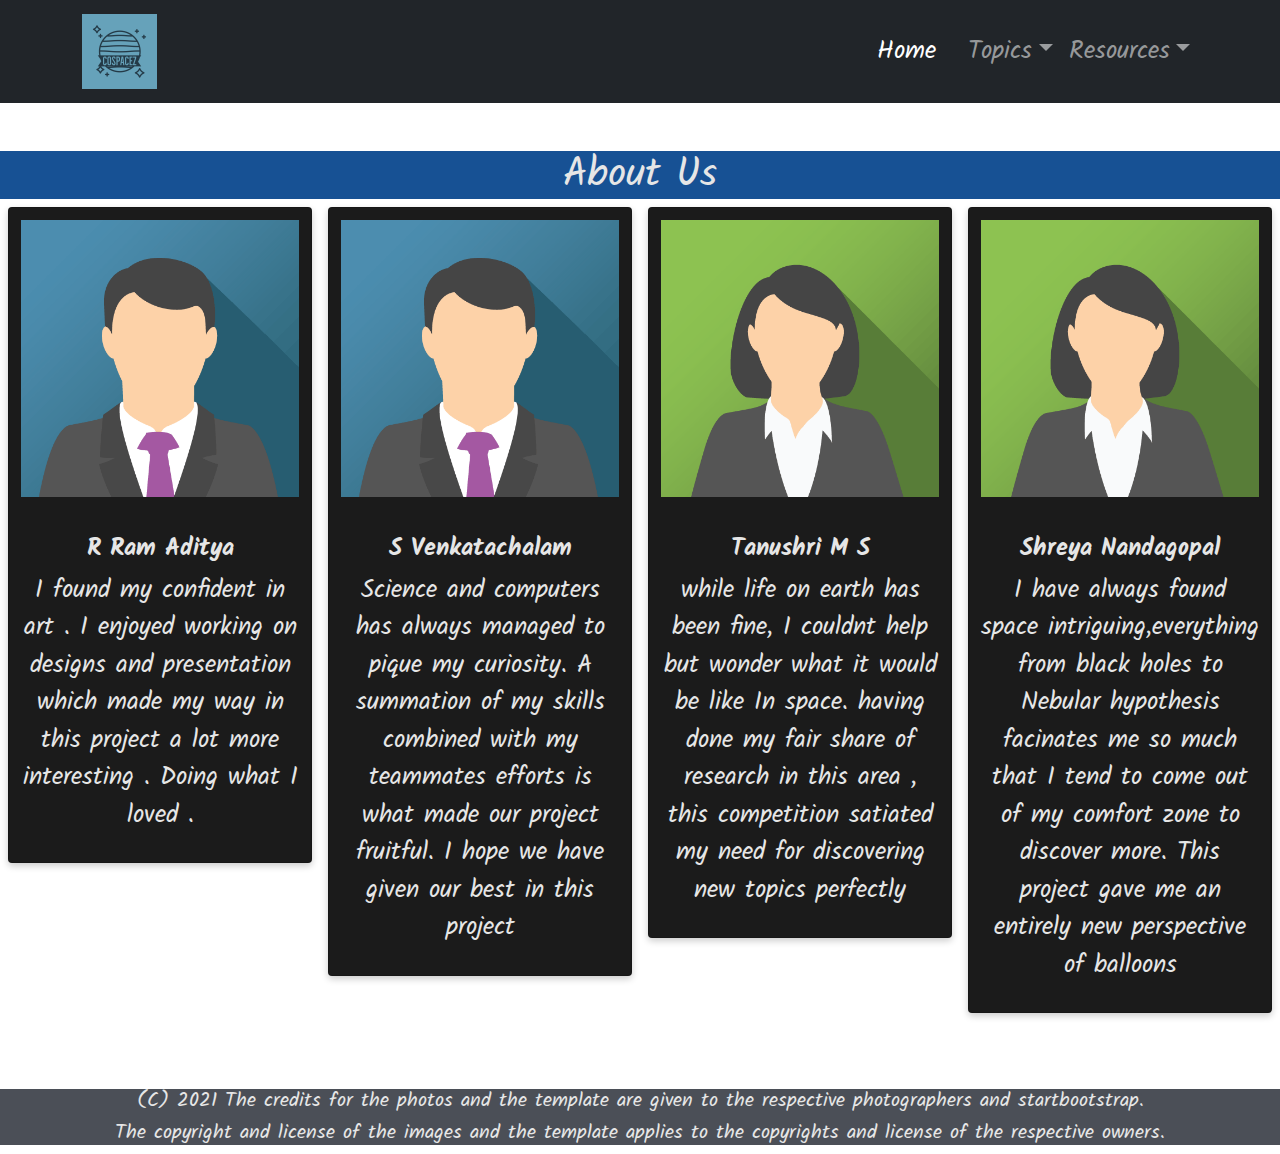
==== AbtUs.html @ 93980562 "Add files via upload" ====
<!DOCTYPE html>
<html>
    <head>
      <link rel="preconnect" href="https://fonts.googleapis.com">
      <link rel="preconnect" href="https://fonts.gstatic.com" crossorigin>
      <link href="https://fonts.googleapis.com/css2?family=Kalam&display=swap" rel="stylesheet">
        <meta charset="utf-8" />
        <meta name="viewport" content="width=device-width, initial-scale=1.0">
        <meta name="description" content="" />
        <meta name="author" content="" />
        <title>About Us</title>
        <!-- Favicon-->
        <link rel="icon" type="image/x-icon" href="assets\cospaceZ-logos.jpeg" />
        <!-- Core theme CSS (includes Bootstrap)-->
        <link href="css/styles.css" rel="stylesheet" />
    </head>
    <body>
        <!--Body goes here-->
            <!-- Responsive navbar-->
            <nav class="navbar navbar-expand-lg navbar-dark bg-dark">
                <div class="container">
                    <a class="navbar-brand" href="#">
                        <img src="assets\cospaceZ-logos.jpeg" alt="logo" style="width: 75px">
                    </a>
                    <button class="navbar-toggler" type="button" data-bs-toggle="collapse" data-bs-target="#navbarSupportedContent" aria-controls="navbarSupportedContent" aria-expanded="false" aria-label="Toggle navigation"><span class="navbar-toggler-icon"></span></button>
                    <div class="collapse navbar-collapse" id="navbarSupportedContent">
                        <ul class="navbar-nav ms-auto mb-2 mb-lg-0">
                            <li class="nav-item"><a class="nav-link active" aria-current="page" href="index.html">Home</a></li>
                            <li class="nav-item"><a class="nav-link" href="#"></a></li>
                            <li class="nav-item dropdown">
                                <a class="nav-link dropdown-toggle" id="navbarDropdown" href="#" role="button" data-bs-toggle="dropdown" aria-expanded="false">Topics</a>
                                <ul class="dropdown-menu dropdown-menu-end" aria-labelledby="navbarDropdown">
                                    <li><a class="dropdown-item" href="p.htm">Planning</a></li>
                                    <li><a class="dropdown-item" href="prep.htm">Preparation</a></li>
                                    <li><a class="dropdown-item" href="Icebreakers.htm">Ice breakers</a></li>
                                    <li><a class="dropdown-item" href="l.htm">Launch and Track</a></li>
                                    <li><a class="dropdown-item" href="rec.htm">Recovery</a></li>
                                </ul>
                            </li>
                            <li class="nav-item dropdown">
                                <a class="nav-link dropdown-toggle" id="navbarDropdown" href="#" role="button" data-bs-toggle="dropdown" aria-expanded="false">Resources</a>
                                <ul class="dropdown-menu dropdown-menu-end" aria-labelledby="navbarDropdown">
                                    <li><a class="dropdown-item" href="https://www.jpl.nasa.gov/edu/learn/project/make-a-planetary-exploration-balloon/">NASA HAB</a></li>
                                    <li><a class="dropdown-item" href="https://www.instructables.com/Make-a-High-Altitude-Balloon-Tracker-Arduino/">DIY HABs</a></li>
                                    <li><hr class="dropdown-divider" /></li>
                                    <li><a class="dropdown-item" href="https://github.com/mstvenki05/COSPACEZ">GitHub Repo</a></li>
                                </ul>
                            </li>
                        </ul>
                    </div>
                </div>
            </nav>
            <!-- Page content-->
            <div class="row">
                  <div class="text-center mt-5">
                    <h1 style="background: rgb(23, 81, 148);">About Us</h1>
                    <div class="column">
                        <div class="card" style="background-color: rgb(27, 27, 27);">
                        <img src="assets\img_avatar.png" alt="Avatar" >
                        <br>
                          <h4><b>R Ram Aditya</b></h4> 
                          <p>I found my confident in art . I enjoyed working on designs and presentation which made my way in this project a lot more interesting . Doing what I loved .</p> 
                        </div>
                      </div>
                    
                      <div class="column">
                          <div class="card" style="background-color: rgb(27, 27, 27);">
                        <img src="assets\img_avatar.png" alt="Avatar" >
                        <br>
                          <h4><b>S Venkatachalam</b></h4> 
                          <p>Science and computers has always managed to pique my curiosity. A summation of my skills combined with my teammates efforts is what made our project fruitful. I hope we have given our best in this project</p> 
                        </div>
                      </div>
                                   
                      <div class="column">
                          <div class="card" style="background-color: rgb(27, 27, 27);">
                        <img src="assets\img_avatar2.png" alt="Avatar" >
                        <br>
                          <h4><b>Tanushri M S</b></h4> 
                          <p>while life on earth has been fine, I couldnt help but wonder what it would be like In space. having done my fair share of research in this area , this competition satiated my need for discovering new topics perfectly </p> 
                        </div>
                        </div>
                                         
                      <div class="column">
                          <div class="card" style="background-color: rgb(27, 27, 27);">
                        <img src="assets\img_avatar2.png" alt="Avatar" >
                        <br>
                          <h4><b>Shreya Nandagopal</b></h4> 
                          <p> I have always found space intriguing,everything from black holes to Nebular hypothesis facinates me so much that I tend to come out of my comfort zone to discover more. This project gave me an entirely new perspective of balloons</p> 
                        </div>
                      </div>
            </div>
                      
                
            <div class="container">
              <br>
              <br>
                <div class="text-center" style="background-color: rgb(75, 79, 87);">
                            <h5>(C) 2021 The credits for the photos and the template are given to the respective photographers and startbootstrap.</h5>
                             <h5>The copyright and license of the images and the template applies to the copyrights and license of the respective owners.</h5>
                </div>
                </div>
             
                    
            
            <!-- Bootstrap core JS-->
            <script src="https://cdn.jsdelivr.net/npm/bootstrap@5.1.0/dist/js/bootstrap.bundle.min.js"></script>
            <!-- Core theme JS-->
            <script src="js/scripts.js"></script>
        </div>
        </body>
    </html>
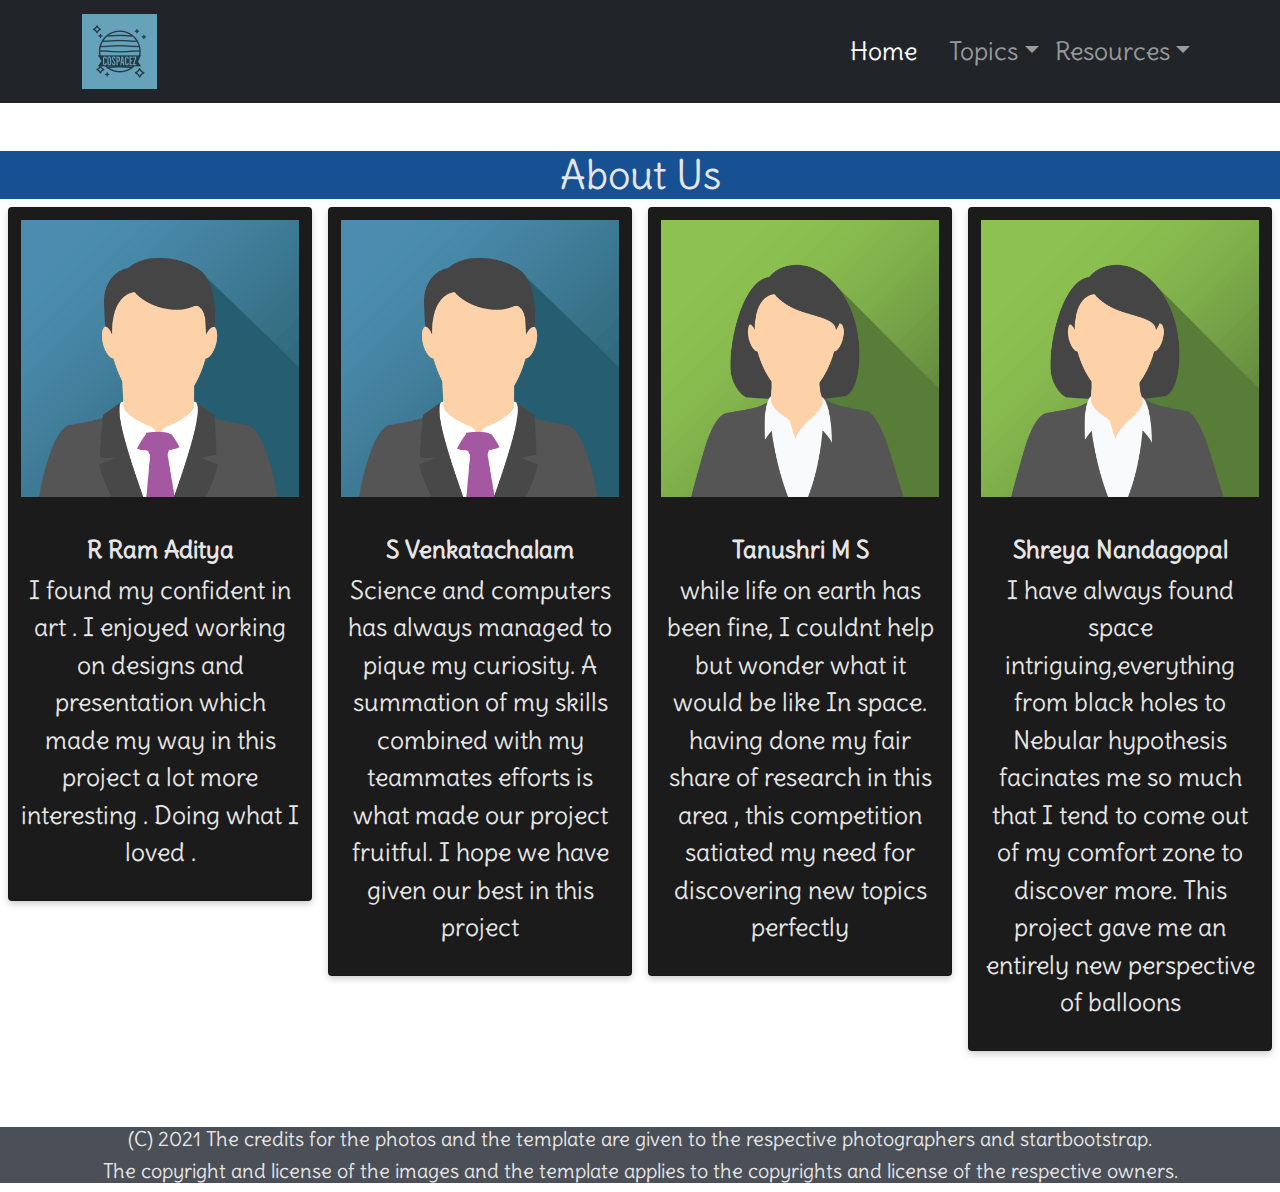
==== commit 7ecf129b: "Add files via upload" ====
--- a/AbtUs.html
+++ b/AbtUs.html
@@ -3,7 +3,7 @@
     <head>
       <link rel="preconnect" href="https://fonts.googleapis.com">
       <link rel="preconnect" href="https://fonts.gstatic.com" crossorigin>
-      <link href="https://fonts.googleapis.com/css2?family=Kalam&display=swap" rel="stylesheet">
+      <link href="https://fonts.googleapis.com/css2?family=Delius&display=swap" rel="stylesheet">
         <meta charset="utf-8" />
         <meta name="viewport" content="width=device-width, initial-scale=1.0">
         <meta name="description" content="" />
@@ -19,7 +19,7 @@
             <!-- Responsive navbar-->
             <nav class="navbar navbar-expand-lg navbar-dark bg-dark">
                 <div class="container">
-                    <a class="navbar-brand" href="#">
+                    <a class="navbar-brand" href="index.html">
                         <img src="assets\cospaceZ-logos.jpeg" alt="logo" style="width: 75px">
                     </a>
                     <button class="navbar-toggler" type="button" data-bs-toggle="collapse" data-bs-target="#navbarSupportedContent" aria-controls="navbarSupportedContent" aria-expanded="false" aria-label="Toggle navigation"><span class="navbar-toggler-icon"></span></button>
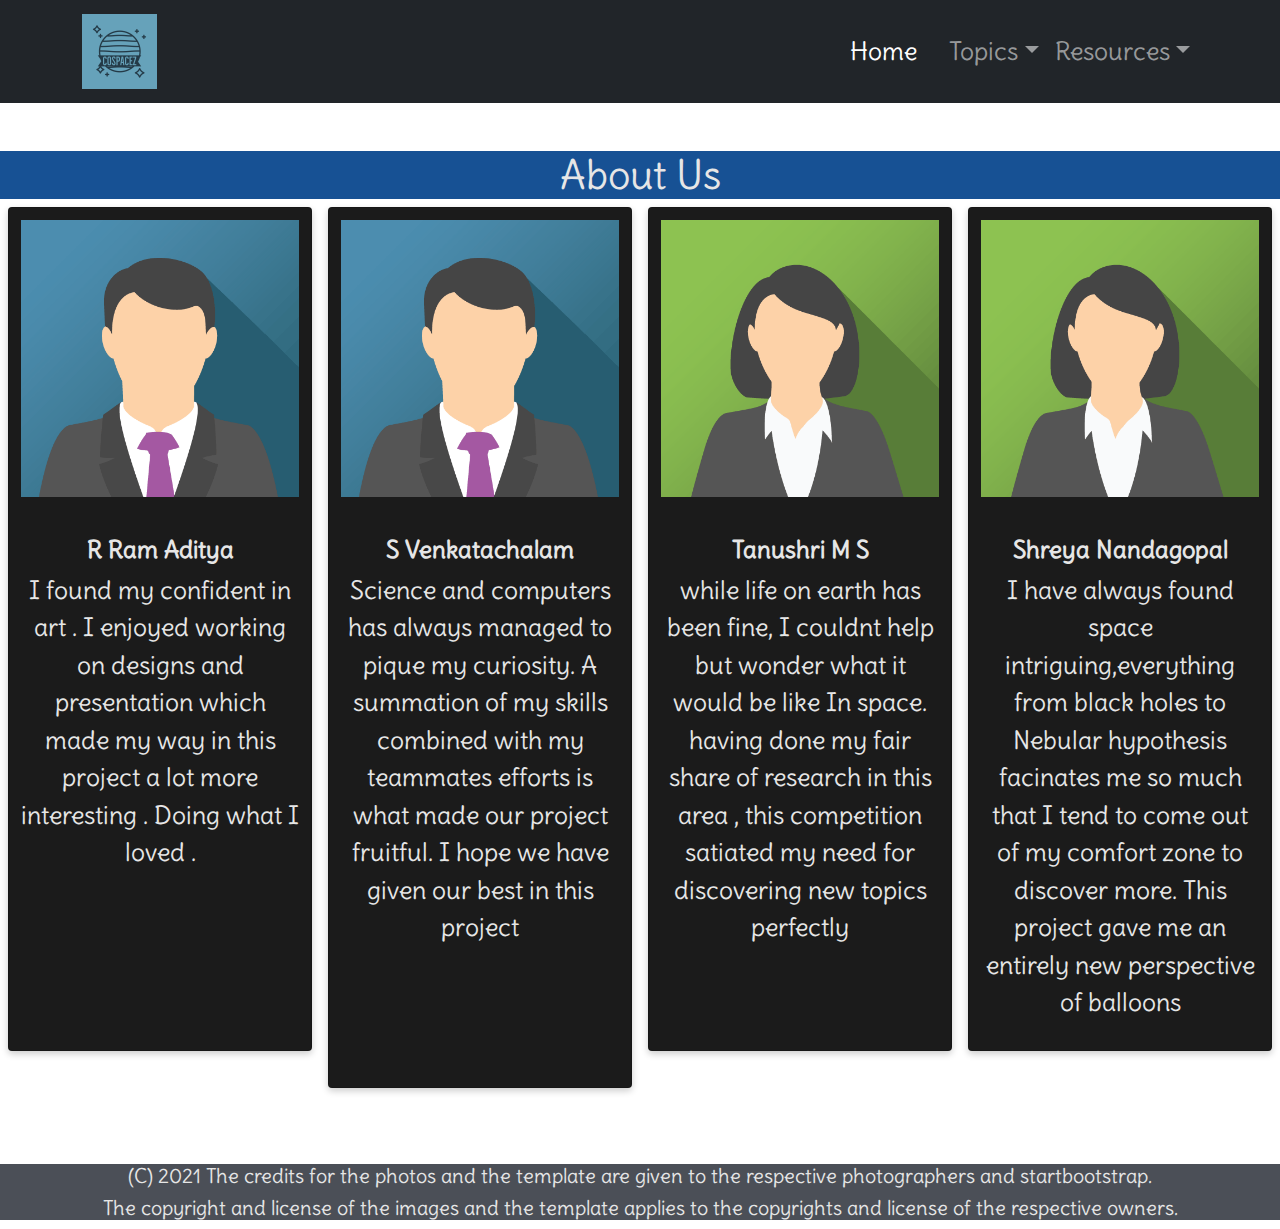
==== commit df701d89: "Update AbtUs.html" ====
--- a/AbtUs.html
+++ b/AbtUs.html
@@ -60,6 +60,10 @@
                         <br>
                           <h4><b>R Ram Aditya</b></h4> 
                           <p>I found my confident in art . I enjoyed working on designs and presentation which made my way in this project a lot more interesting . Doing what I loved .</p> 
+                        <br>
+                        <br>
+                        <br>
+                        <br>
                         </div>
                       </div>
                     
@@ -69,7 +73,10 @@
                         <br>
                           <h4><b>S Venkatachalam</b></h4> 
                           <p>Science and computers has always managed to pique my curiosity. A summation of my skills combined with my teammates efforts is what made our project fruitful. I hope we have given our best in this project</p> 
-                        </div>
+                        <br>
+                          <br>
+                          <br>
+                          </div>
                       </div>
                                    
                       <div class="column">
@@ -78,7 +85,9 @@
                         <br>
                           <h4><b>Tanushri M S</b></h4> 
                           <p>while life on earth has been fine, I couldnt help but wonder what it would be like In space. having done my fair share of research in this area , this competition satiated my need for discovering new topics perfectly </p> 
-                        </div>
+                        <br>
+                              <br>
+                          </div>
                         </div>
                                          
                       <div class="column">
@@ -109,4 +118,4 @@
             <script src="js/scripts.js"></script>
         </div>
         </body>
-    </html>+    </html>
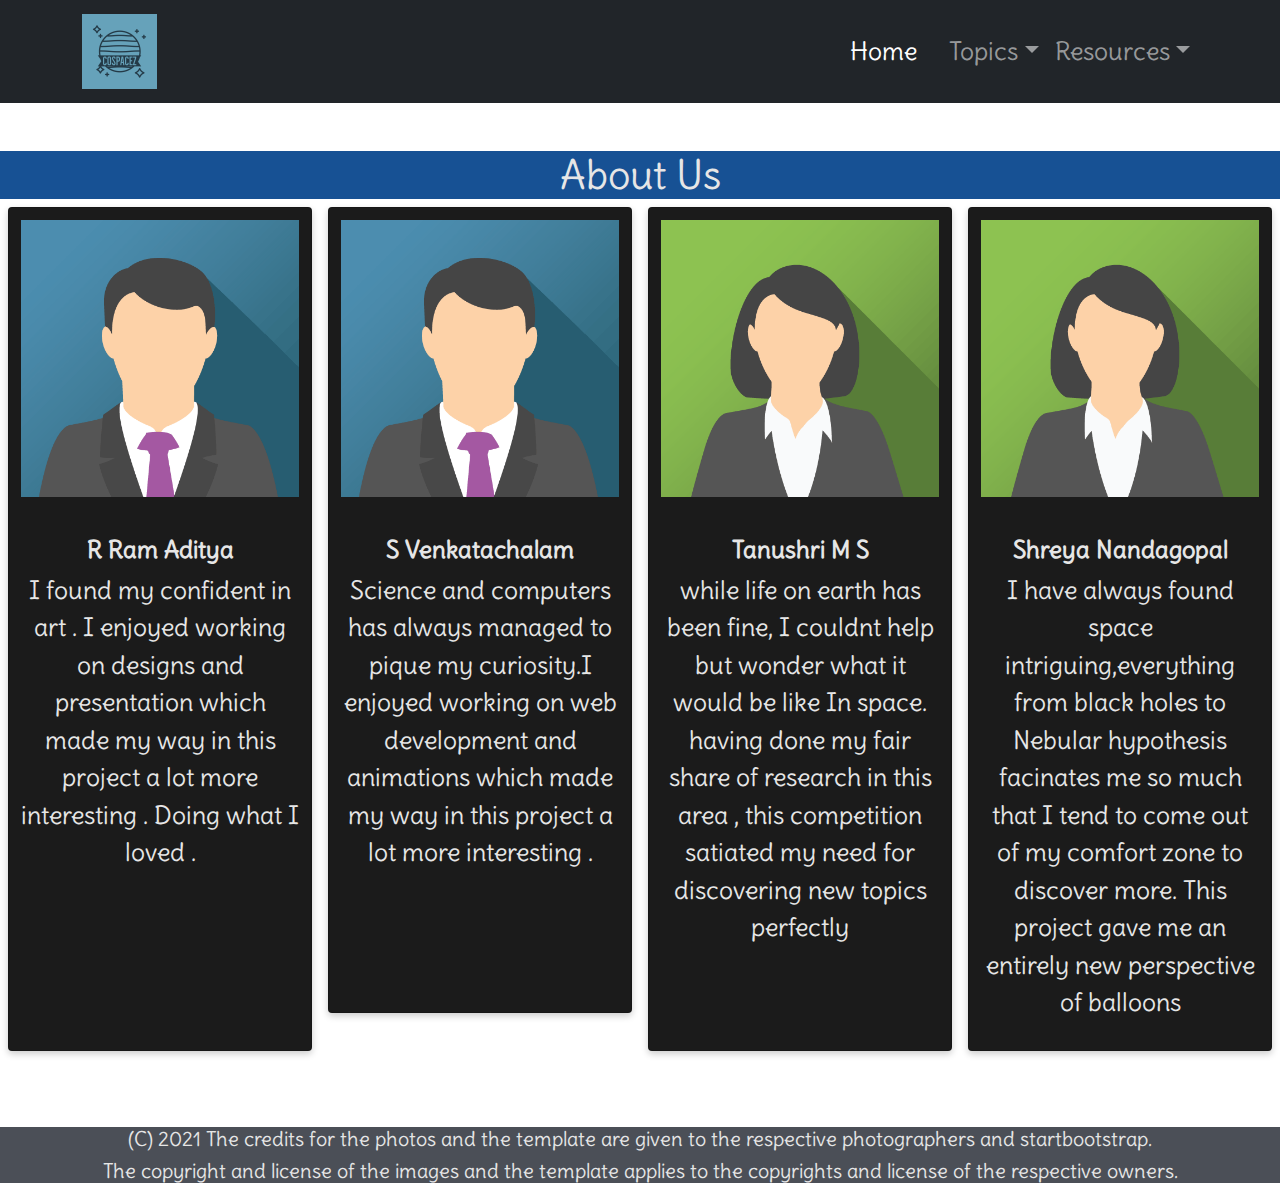
==== commit 00401549: "Update AbtUs.html" ====
--- a/AbtUs.html
+++ b/AbtUs.html
@@ -72,11 +72,11 @@
                         <img src="assets\img_avatar.png" alt="Avatar" >
                         <br>
                           <h4><b>S Venkatachalam</b></h4> 
-                          <p>Science and computers has always managed to pique my curiosity. A summation of my skills combined with my teammates efforts is what made our project fruitful. I hope we have given our best in this project</p> 
+                          <p>Science and computers has always managed to pique my curiosity.I enjoyed working on web development and animations which made my way in this project a lot more interesting . </p> 
                         <br>
-                          <br>
-                          <br>
-                          </div>
+                        <br>
+                        <br>
+                        </div>
                       </div>
                                    
                       <div class="column">
@@ -86,8 +86,8 @@
                           <h4><b>Tanushri M S</b></h4> 
                           <p>while life on earth has been fine, I couldnt help but wonder what it would be like In space. having done my fair share of research in this area , this competition satiated my need for discovering new topics perfectly </p> 
                         <br>
-                              <br>
-                          </div>
+                        <br>
+                        </div>
                         </div>
                                          
                       <div class="column">
